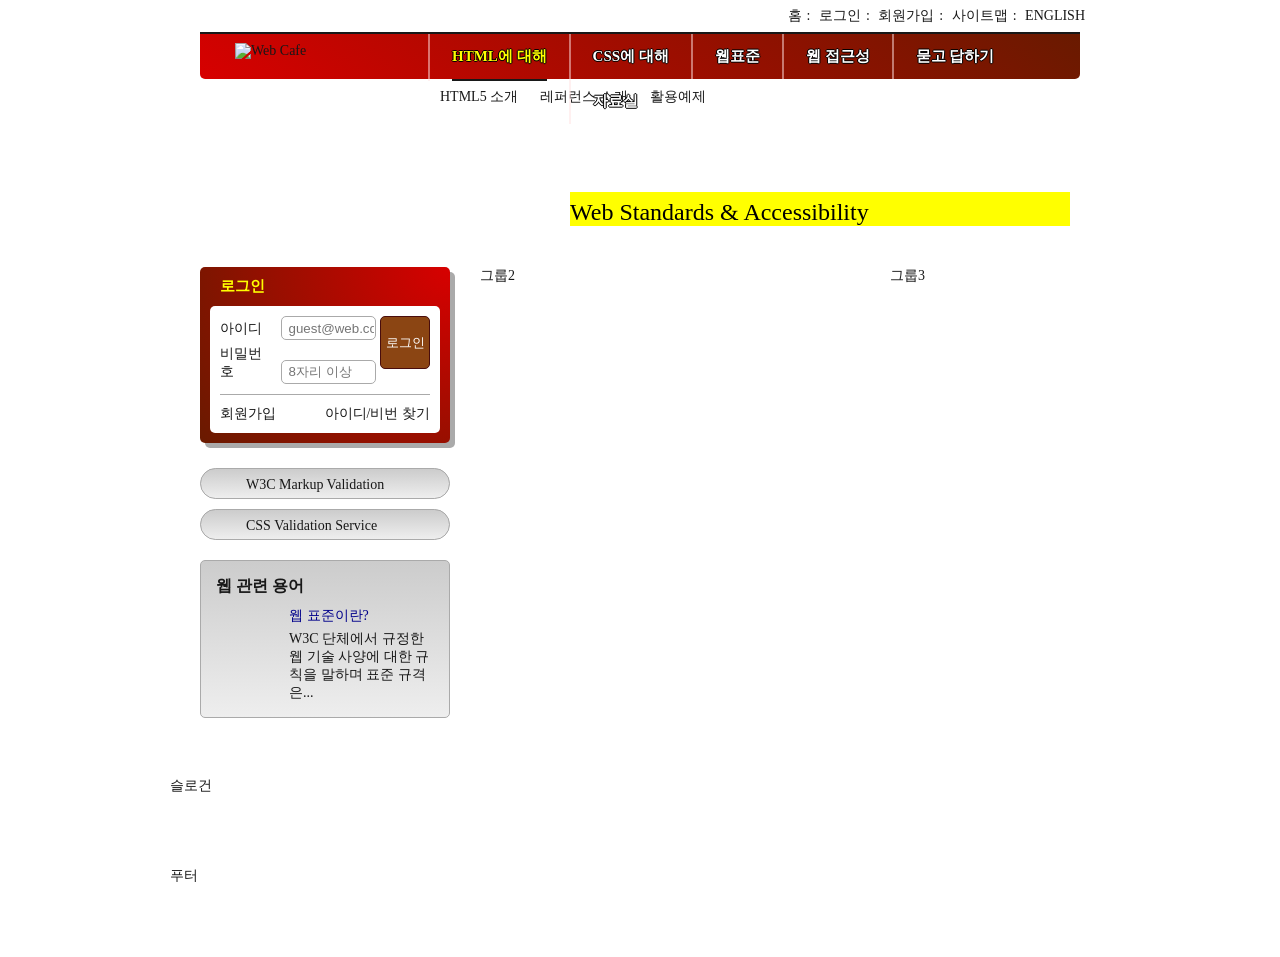
==== index.html @ c600f806 "웹관련 용어 완성" ====
<!DOCTYPE html>
<html lang="ko-KR">
<!-- lang 접근성 : 스크린리더 // 항시 주 언어를 명시해야함 또한 나라명시 필요 (KR) -->

<head>
  <meta charset="UTF-8">
  <!-- <meta name="viewport" content="width=device-width, initial-scale=1.0"> 반응형 meta태그 -->
  <meta http-equiv="X-UA-Compatible" content="ie=edge">
  <title>웹카페-HTML5,CSS3,Standards,Accessibility</title> <!-- 검색에 걸릴 수 있는 전략 SEO, 타이틀에 핵심키워드 등록 -->
  <link rel="stylesheet" href="css/style.css">
  <script src="js/jquery.min.js" defer></script> <!-- 직접 짜는 스크랩트 위에 기본으로 호출하는 자바 스크립트들이 와야함 -->
  <script src="js/menu-tab.js" defer></script> <!-- defer란 html부터 로딩 후 자바스크립트 다운 -->
</head>

<body>
  <div class="container">
    <header class="header">
      <h1 class="logo"><a href="/"><img src="./images/logo.png" alt="Web Cafe"></a></h1> <!-- alt : 대체정보, 웹접근성으로 필수 -->
      <ul class="member">
        <li>
          <a href="/">홈</a>
        </li>
        <li>
          <span aria-hidden="true">:</span> <!-- aria-hidden="true" 를 넣음으로써 :를 스크린 리더가 읽지 않음 -->
          <a href="/">로그인</a>
        </li>
        <li>
          <span aria-hidden="true">:</span>
          <a href="/">회원가입</a>
        </li>
        <li>
          <span aria-hidden="true">:</span>
          <a href="/">사이트맵</a>
        </li>
        <li>
          <span aria-hidden="true">:</span>
          <a href="/">english</a>
        </li>
      </ul>
      <nav class="navigation">
        <h2 class="a11y-hidden">메인 메뉴</h2>
        <ul class="menu">
          <li class="menu-item menu-act">
            <a href="/" roul="button" class="btn-menu">HTML에 대해</a>
            <ul class="sub-menu sub-menu1">
              <li>
                <a href="#">HTML5 소개</a>
              </li>
              <li>
                <a href="#">레퍼런스 소개</a>
              </li>
              <li>
                <a href="#">활용예제</a>
              </li>
            </ul>
          </li>
          <li class="menu-item">
            <a href="/" roul="button" class="btn-menu">CSS에 대해</a>
            <ul class="sub-menu sub-menu2">
              <li>
                <a href="#">CSS 소개</a>
              </li>
              <li>
                <a href="#">CSS2 VS CSS3</a>
              </li>
              <li>
                <a href="#">CSS 애니메이션</a>
              </li>
              <li>
                <a href="#">CSS Framework</a>
              </li>
            </ul>
          </li>
          <li class="menu-item">
            <a href="/" roul="button" class="btn-menu">웹표준</a>
            <ul class="sub-menu sub-menu3">
              <li>
                <a href="#">웹표준 이란?</a>
              </li>
              <li>
                <a href="#">W3C</a>
              </li>
              <li>
                <a href="#">HTML5의 현재와 미래</a>
              </li>
            </ul>
          </li>
          <li class="menu-item">
            <a href="/" roul="button" class="btn-menu">웹 접근성</a>
            <ul class="sub-menu sub-menu4">
              <li>
                <a href="#">웹 접근성의 개요</a>
              </li>
              <li>
                <a href="#">장애 환경의 이해</a>
              </li>
              <li>
                <a href="#">장차법</a>
              </li>
              <li>
                <a href="#">웹 접근성 품질마크</a>
              </li>
            </ul>
          </li>
          <li class="menu-item">
            <a href="/" roul="button" class="btn-menu">묻고 답하기</a>
            <ul class="sub-menu sub-menu5">
              <li>
                <a href="#">묻고 답하기</a>
              </li>
              <li>
                <a href="#">FAQ</a>
              </li>
              <li>
                <a href="#">1대1 질문</a>
              </li>
              <li>
                <a href="#">웹표준</a>
              </li>
              <li>
                <a href="#">웹 접근성</a>
              </li>
            </ul>
          </li>
          <li class="menu-item">
            <a href="/" roul="button" class="btn-menu">자료실</a>
            <ul class="sub-menu sub-menu6">
              <li>
                <a href="#">공개 자료실</a>
              </li>
              <li>
                <a href="#">이미지 자료실</a>
              </li>
              <li>
                <a href="#">웹표준 자료실</a>
              </li>
              <li>
                <a href="#">웹 접근성 자료실</a>
              </li>
            </ul>
          </li>
        </ul>
      </nav>
    </header>
    <div class="visual">
      <p class="visual-text">
        Web Standards &amp; Accessibility
      </p>
    </div>
    <main class="main">
      <div class="group group1">
        <section class="login">
          <h2 class="login-heading">로그인</h2>
          <form action="https://formspree.io/seulbinim@gmail.com" method="POST" class="login-form">
            <fieldset>
              <legend>회원 로그인 폼</legend>
              <div class="user-email">
                <label for="userEmail">아이디</label>
                <!-- input에 id값을 줘 라벨 for로 넣어줘야 연결된 것을 명시 할 수 있음  -->
                <input type="email" id="userEmail" name="userEmail" required placeholder="guest@web.com">
                <!-- required는 필수로 들어가야하는 것을 명시하기 위한 소스, 입력하지 않으면 안넘어감 -->
                <!-- placeholder : 힌트 -->
              </div>
              <div class="user-pw">
                <label for="userPw">비밀번호</label>
                <input type="password" id="userPw" name="userPw" required placeholder="8자리 이상">
              </div>
              <button class="btn-login" type="submit">로그인</button>
            </fieldset>
          </form>
          <ul class="sign">
            <li><a href="/"><span class="icon-right-open"></span>회원가입</a></li>
            <li><a href="/"><span class="icon-right-open"></span>아이디/비번 찾기</a></li>
          </ul>
        </section>
        <h2 class="a11y-hidden">유효성 검사 배너</h2>
        <ul class="validation-list">
          <li>
            <a href="https://validator.w3.org/" target="_blank" title="마크업 유효성 검사 사이트로 이동(새창)">
              W3C Markup Validation
            </a>
          </li>
          <li>
            <a href="https://jigsaw.w3.org/css-validator/" target="_blank" title="CSS 유효성 검사 사이트로 이동(새창)">
              CSS Validation Service
            </a>
          </li>
        </ul>
        <section class="term">
          <h2 class="term-heading">웹 관련 용어</h2>
          <dl class="term-list">
            <dt class="term-list-subject">웹 표준이란?</dt>
            <dd class="term-list-thumbnail">
              <img src="./images/web_standards.gif" alt="">
            </dd>
            <dd class="term-list-brief">
              <a href="/">W3C 단체에서 규정한 웹 기술 사양에 대한 규칙을 말하며 표준 규격은...</a>
            </dd>
          </dl>
        </section>
      </div>
      <div class="group group2">그룹2</div>
      <div class="group group3">그룹3</div>
    </main> <!-- main은 IE11에서 지원안함 : HTML5 shiv 사용 필요 -->
    <article class="slogan">슬로건</article>
    <div class="footer-bg">
      <footer class="footer">푸터</footer>
    </div>
  </div>
</body>

</html>
---- css/style.css ----
@charset "utf-8";
@import url("https://spoqa.github.io/spoqa-han-sans/css/SpoqaHanSans-kr.css");
@import url("./fontello.css");
@import url("./normalize.css");
@import url("./reset.css");
@import url("./animation.css");

/* 숨긴컨텐츠 */
.a11y-hidden, legend {
  width: 1px;
  height: 1px;
  overflow: hidden;
  margin: -1px;
  clip: rect(0,0,0,0);
  clip-path: polygon(0 0, 0 0, 0 0); /* 스크린리더가 읽지 않게하기위한 소스 */
  position: absolute;
}
/* 레이아웃 */
*, *::before, *::after {
  box-sizing: border-box;
}
html {
  font-size: 10px;
}
body {
  color: #181818;
  font-size: 1.4rem; /* html에 상속되어있는 폰트 사이즈를 계산하여 표시해주는 단위, 구형 브라우저에서는 지원X */
  font-family: 'Spoqa Han Sans', 'Sans-serif';
  font-weight: 300;
}
/* 링크 스타일 */
a {
  color: inherit; /* a는 상속색상으로 주는게 좋음 */
  text-decoration: none; /* 링크텍스트 밑줄 제거 */
}
.header, .visual, .main, .slogan, .footer {
  width: 940px;
  margin: 0 auto; /* 0:위 , 아래 , auto : 왼쪽, 오른쪽  // margin 여백은 투명이라 안보이는 것뿐 차있는 영역임 */
}
/* 헤더 */
.header {
  background-color: #fff; 
  border-radius: 0 0 15px 15px;
  position: relative;
  padding: 0 30px 38px;
}
/* 로고 */
.logo {
  position: absolute;
  top: 43px;
  left: 65px;
}
/* 멤버 링크 */
.member {
  text-align: right;
  font-size: 0;
  padding: 2px 0;
  margin-right: -10px; /* 마진만 -값을 사용 할 수 있음 */
}
.member li, .member a {
  display: inline-block;
}
.member li {
  text-transform: uppercase; /* 영문을 대문자로 바꿔줌 */
  font-size: 1.4rem; /* 글자간 여백을 없애기 위해 부모 member에서 0으로 만든다음 li에서 다시 폰트 사이즈를 줌 */
}
.member a {
  padding: 5px; /* 여백까지 버튼 영역이 되기 때문에 사용성 좋음 */
}

/* 메인 메뉴 */
.menu {
  background-color: tomato;
  height: 47px;
  /* overflow: hidden;  float때문에 높이값을 잃은 부모에게 넘치는 값에 대한 설정을 통해 높이값을 되찾아줌 */
  padding-left: 228px;
  border-top : 2px solid #181818;
  border-radius: 0 0 5px 5px;
  background: rgb(215,0,0);
  background: linear-gradient(37deg, rgba(215,0,0,1) 0%, rgba(105,26,0,1) 100%);
}
.menu > li {
  /* 구조선택자. 가급적이면 구조선택자를 사용하지 않는 class 기반으로 작업 할 것. (개발에서 무너질 수 있음) */
}
.menu-item {
  float: left;
  position: relative; /* sub-menu의 기준을 menu-item로 바꿈 */
  border-left: 2px solid rgba(255, 225, 225, 0.5);
}
.btn-menu {
  line-height: 45px;
  display: block;
  font-size: 1.5rem;
  padding: 0 22px;
  font-weight: 700;
  color: #fff;
  text-shadow: 1px 0 0 #000, 0 1px 0 #000, -1px 0 0 #000, 0 -1px 0 #000; ; /* 여러번 , 로 구분하여 그림자를 여러벌 만들 수 있다 */
}
.menu-act .btn-menu {
  color: #ff0;
}
.menu-act .btn-menu::after {
  content: "";
  background-color: 000;
  display: block;
  border-top: 2px solid #181818;
}
.sub-menu {
  position: absolute;
  top: 47px;
  display: none;
}
.menu-act .sub-menu {
  display: flex;
}
.sub-menu li {
  white-space: nowrap; /* 보모의 넓이를 못넘어가는 것을 해제 */
}
.sub-menu a {
  display: block;
  padding: 7px 10px;
  margin-right: 2px;
}
.sub-menu1, .sub-menu2, .sub-menu3 {
  left: 0;
}
.sub-menu4, .sub-menu5, .sub-menu6 {
  right: 0;
}
/* 비주얼 */
.visual {
  height: 120px;
  position: relative;
  
}
.visual-text {
  background-color: #ff0;
  animation-name: textAni; 
  animation-duration: 500ms;
  /* 애니메이션 호출 필수 값 : 이름, 애니메이션 지속시간 */
  animation-fill-mode: forwards;
  /* 애니메이션이 끝난다음 바뀐사항 유지 */
  font-family: Georgia, 'Times New Roman', Times, serif;
  font-weight: 500;
  width: 500px;
}
.visual::before, .visual::after {
  position: absolute;
  height: 100%;
  width: 100%;
  top: 0;
  left: 0;
  background-repeat: no-repeat;
  content: "";
  /* 가상선택자 before, after는 가상이기 때문에 아무 콘텐츠를 가지고 있지않아 필수로 content: ""; 넣어주어야 구현됨  */
  /* animation-name: bgAni; */
  /* animation-duration: 1000ms; */
  /* animation-iteration-count: infinite; */
  /* infinite : 애니메이션 무한 반복 */
  /* animation-direction: alternate; */
  /* 애니메이션을 앞뒤로 반복 */
  /* animation-play-state: paused;
   애니메이션 일시정지 기능 */
   animation: bgAni 1000ms infinite alternate;
   /* 위의 소스를 하나로 축약 가능 */
}
.visual::before {
  background-image: url("./images/ani_flower_01.png"), url("./images/ani_flower_02.png");
  background-position: 0 -10px, 670px 5px;
}
.visual::after {
  background-image: url("./images/ani_flower_03.png"), url("./images/ani_flower_04.png");
  background-position: 300px 10px, 800px 0;
  animation-delay: 500ms;
  /* 애니메이션 딜레이를 주어 각 레이어끼리 교차되도록 함 */
}
/* 메인 */
.main {
  padding: 30px;
  height: 60vh; /* vh : 실제화면에서 보여지는 사이즈 */
  display: flex; /* flex-direction: row; flex-wrap: nowrap; 를 추가 한 것과 같다 */
  flex-direction : row;
  /* justify-content: space-evenly; 자동으로 group의 사이간격 계산해줌.그러나 IE 11 지원안함 */
  justify-content: space-between; /* IE11에서 space-evenly과 비슷한 효과를 내줌 */
  /* align-items: flex-start; 컨텐츠들 높이에 맞춰서 중앙정렬 */
  align-items: stretch; /* 컨텐츠들 높이에 맞춤 */
  min-height: 400px;
  background-color: #fff;
  border-radius: 15px 15px 0 0;
} /* main W10 IE11에서는 적용되나 그 외 IE에서는 main소스 없음 */

/* 로그인 */
.login {
  background-color: rgba(215,0,0,1);
  background-image: radial-gradient(circle at right top, rgba(215,0,0,1) 0%, rgba(105,26,0,1) 100%);
  border-radius: 5px;
  padding: 10px;
  box-shadow: 5px 5px 0 0 #aaa;
}
.login-heading {
  font-size: 1.5rem;
  font-weight: 700;
  color: #ff0;
  margin-left: 10px;
  margin-bottom: 10px;
}
.login-form, .sign {
  background-color: #fff;
}
.login-form {
  border-radius: 5px 5px 0 0;
  padding: 10px 10px 0 10px;
}
.sign {
  border-radius: 0 0 5px 5px;
  padding: 10px;
  display: flex;
  justify-content: space-between;
  /* justify-content: space-between; 는 자동으로 컨텐츠를 왼쪽 오른쪽 맞춰줌 */
}
.sign .icon-right-open::before {
  color: brown;
}
.login-form [for="userEmail"], .login-form [for="userPw"] {
  display: inline-block;
  width: 4.1em;
} /* id로 호출하여 라벨선택 */
.login-form [type="email"], .login-form [type="password"] {
  width: 95px;
  height: 24px;
  border: 1px solid #aaa;
  padding: 1px 1px 1px 0.5em;
  border-radius: 5px;
}
.user-email {
  margin-bottom: 5px;
}
.login fieldset {
  position: relative;
  border-bottom: 1px solid #aaa;
  padding-bottom: 10px;
}
.btn-login {
  position: absolute;
  border: 1px solid rgb(73, 13, 13);
  width: 50px;
  height: 53px;
  background-color: saddlebrown;
  font-size: 1.3rem;
  color: #fff;
  border-radius: 5px;
  padding: 0;
  right: 0;
  top: 0;
}
.login label {
  padding-right: 5px;
}
.group1 {
  width: 250px;
}
.group2 {
  width: 380px;
  /* align-self: center; 전체가 아닌 아이템 하나만 조정 가능 */
}
.group3 {
  /* order: -1; flew item으로 순서 지정이 가능. -1은 가장 숫자가 낮기 때문에 맨앞에 정렬됨 */
  width: 190px;
}
/* 유효성 검사 배너 */
.validation-list {
  margin-top: 25px;
}
.validation-list li a {
  background: url("./images/validation_icon.png") 18px center no-repeat, #aaa linear-gradient(180deg, #ccc, #eee);
  /* 아이콘이 위에 색상이 밑에 있기때문에 그 순서를 맞춰줘야함 */
  /* linear-gradient 앞에 색상을 넣는 것은 그라데이션을 지원하지 않는 브라우저에서 호출될 색상 */
  border: 1px solid #aaa;
  padding: 8px 10px 5px 45px;
  border-radius: 50px;
  margin-bottom: 10px;
  display: block;
  /* 여백도 눌려야 하기 때문에 a에 css가 적용되어야 한다 */
}
/* 웹 관련 용어 */
.term {
  background: linear-gradient(#ccc, #eee);
  border: 1px solid #aaa;
  border-radius: 5px;
  padding: 15px;
  margin-top: 20px;
}
.term .term-list {
   /* overflow: hidden;
  float를 사용하여 부모속성이 높이값을 잃는것을 없애기위한 속성. 그러나 오류가 있기때문에 완벽한 대안은 아님 */
}
.term .term-heading {
  font-size: 1.6rem;
  font-weight: 700;
  margin-bottom: 10px;
}
.term .term-list-thumbnail {
  float: left;
}
.term .term-list-subject {
  color: darkblue;
  margin-bottom: 5px;
  font-weight: 400;
  /* flaat를 오른쪽으로 치우져서 조절이 어려운게 아니라 넓이 값을 주면 제어가능 */
}
.term .term-list-subject, .term .term-list-brief {
  float: right;
  width: 145px;
}
.term-list-thumbnail img {
  vertical-align: middle;
}
.term-list::after {
  content: "";
  display: block;
  clear: both;
}
/* float로 잃은 높이값을 위한 소스 */
.clearfix {
  /* clear: both;
   float의 영향권에서 벗어나는 소스 html의 가장 마지막에 <div class="clearfix"></div>를 추가하면된다 */
}
/* 술로건 */
.slogan {
  height: 10vh;
}
/* 푸터 */
.footer {
  height: 10vh;
}
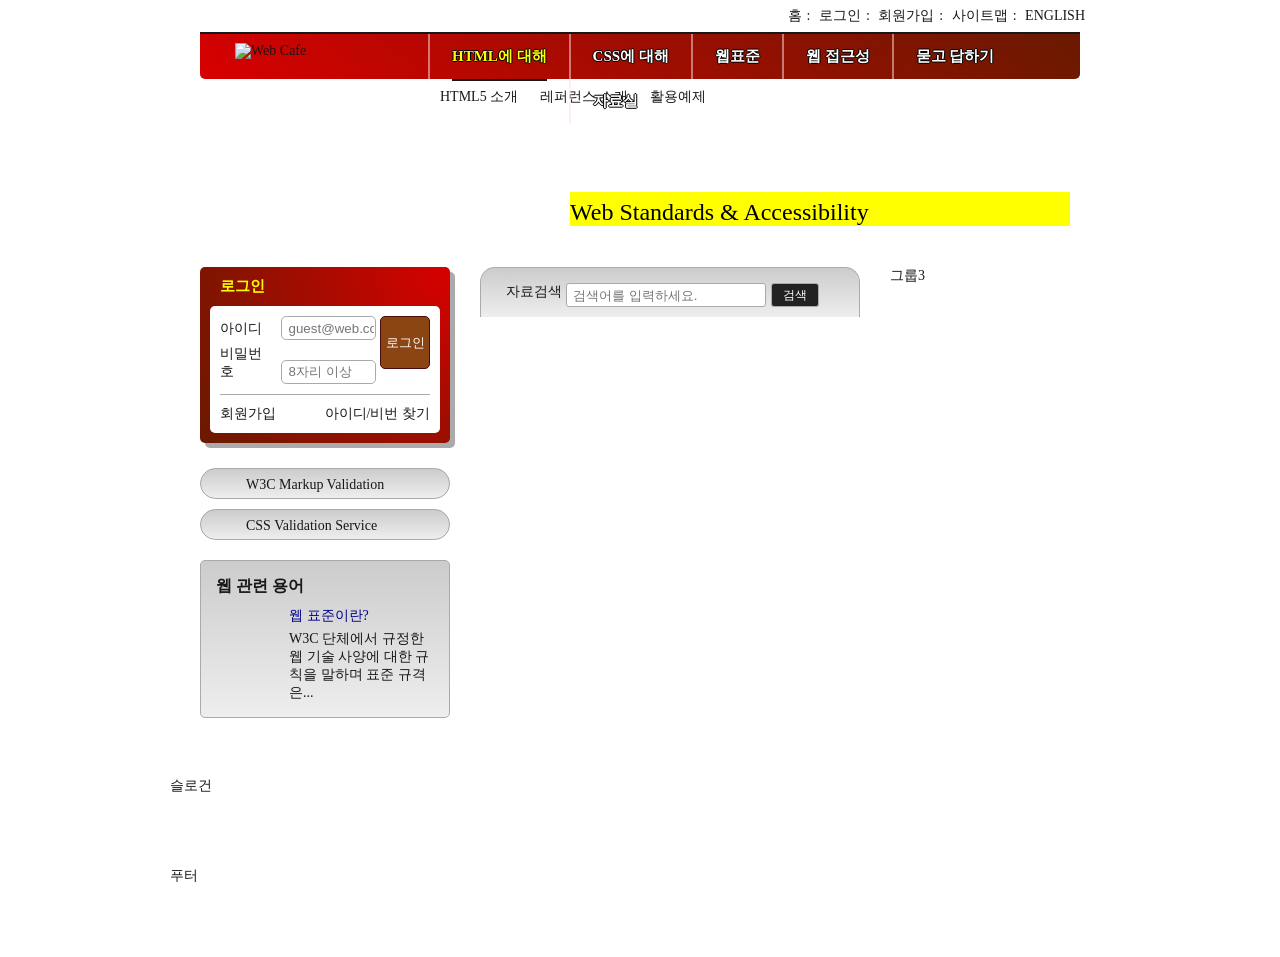
==== commit c07aea3d: "검색폼 완료" ====
--- a/index.html
+++ b/index.html
@@ -199,7 +199,25 @@
           </dl>
         </section>
       </div>
-      <div class="group group2">그룹2</div>
+      <div class="group group2">
+        <!-- <div class="search">
+          <div class="search-form">
+              <label for="search">자료검색</label>
+              <input type="text" id="search" name="search" required placeholder="검색어를 입력하세요">
+            </div>
+          <button class="btn-search">검색</button>
+        </div> -->
+        <h2 class="a11y-hidden">검색</h2>
+        <form method="POST" action="https://formspree.io/seulbinim@gmail.com" class="search-form">
+          <fieldset>
+            <legend>검색 폼</legend>
+            <label for="search"><span class="icon-search"></span>자료검색</label>
+            <input type="search" id="search" name="search" placeholder="검색어를 입력하세요." required>
+            <button type="submit" class="btn-search">검색</button>
+            <!-- submit : 전송 -->
+          </fieldset>
+        </form>
+      </div>
       <div class="group group3">그룹3</div>
     </main> <!-- main은 IE11에서 지원안함 : HTML5 shiv 사용 필요 -->
     <article class="slogan">슬로건</article>
--- a/css/style.css
+++ b/css/style.css
@@ -325,6 +325,38 @@
   /* clear: both;
    float의 영향권에서 벗어나는 소스 html의 가장 마지막에 <div class="clearfix"></div>를 추가하면된다 */
 }
+/* 검색폼 */
+.search-form {
+  background: linear-gradient(#ccc, #eee);
+  border-radius: 15px 15px 0 0;
+  height: 50px;
+  border: 1px solid #aaa;
+  border-bottom: none;
+  padding: 15px 25px 15px;
+}
+.search-form fieldset {
+}
+.search-form * {
+  vertical-align: top;
+  /* 글자가 떨어진다면 *으로 호출하여 중앙정렬 혹은 위로 올릴 수 있다 */
+}
+.search-form [type="search"] {
+  width: 200px;
+  padding: 1px 1px 1px 0.5em;
+  height: 24px;
+  border: 1px solid #aaa;
+  border-radius: 3px;
+}
+.btn-search {
+  background-color: #222;
+  border: 1px solid #aaa;
+  border-radius: 3px;
+  color: #fff;
+  font-size: 1.2rem;
+  height: 24px;
+  padding: 0 11px;
+  margin-left: 2px;
+}
 /* 술로건 */
 .slogan {
   height: 10vh;
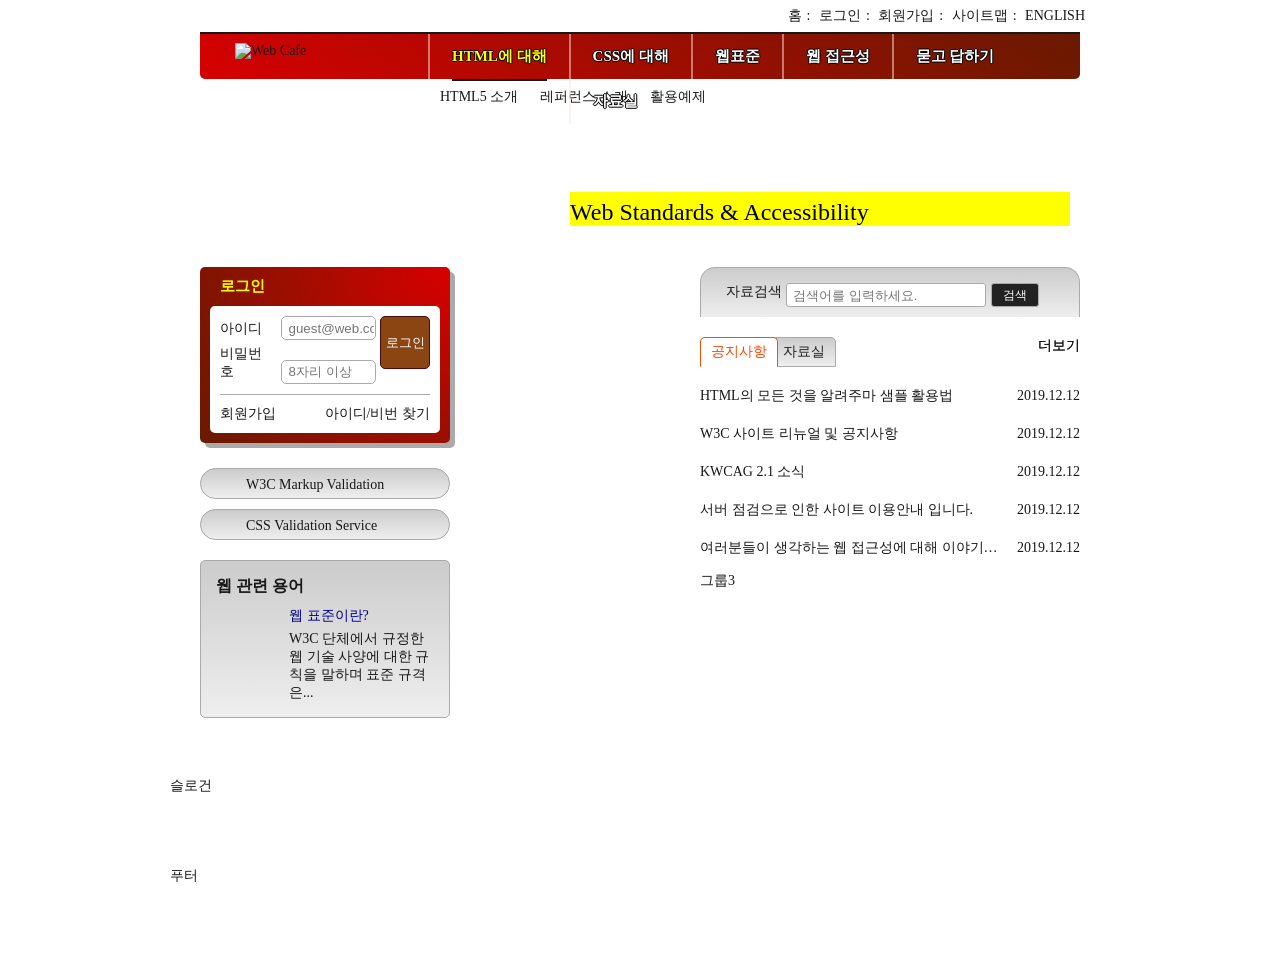
==== commit a802ad6b: "공지사항 및 자료실 완성" ====
--- a/index.html
+++ b/index.html
@@ -41,7 +41,7 @@
         <h2 class="a11y-hidden">메인 메뉴</h2>
         <ul class="menu">
           <li class="menu-item menu-act">
-            <a href="/" roul="button" class="btn-menu">HTML에 대해</a>
+            <a href="/" role="button" class="btn-menu">HTML에 대해</a>
             <ul class="sub-menu sub-menu1">
               <li>
                 <a href="#">HTML5 소개</a>
@@ -55,7 +55,7 @@
             </ul>
           </li>
           <li class="menu-item">
-            <a href="/" roul="button" class="btn-menu">CSS에 대해</a>
+            <a href="/" role="button" class="btn-menu">CSS에 대해</a>
             <ul class="sub-menu sub-menu2">
               <li>
                 <a href="#">CSS 소개</a>
@@ -72,7 +72,7 @@
             </ul>
           </li>
           <li class="menu-item">
-            <a href="/" roul="button" class="btn-menu">웹표준</a>
+            <a href="/" role="button" class="btn-menu">웹표준</a>
             <ul class="sub-menu sub-menu3">
               <li>
                 <a href="#">웹표준 이란?</a>
@@ -86,7 +86,7 @@
             </ul>
           </li>
           <li class="menu-item">
-            <a href="/" roul="button" class="btn-menu">웹 접근성</a>
+            <a href="/" role="button" class="btn-menu">웹 접근성</a>
             <ul class="sub-menu sub-menu4">
               <li>
                 <a href="#">웹 접근성의 개요</a>
@@ -103,7 +103,7 @@
             </ul>
           </li>
           <li class="menu-item">
-            <a href="/" roul="button" class="btn-menu">묻고 답하기</a>
+            <a href="/" role="button" class="btn-menu">묻고 답하기</a>
             <ul class="sub-menu sub-menu5">
               <li>
                 <a href="#">묻고 답하기</a>
@@ -123,7 +123,7 @@
             </ul>
           </li>
           <li class="menu-item">
-            <a href="/" roul="button" class="btn-menu">자료실</a>
+            <a href="/" role="button" class="btn-menu">자료실</a>
             <ul class="sub-menu sub-menu6">
               <li>
                 <a href="#">공개 자료실</a>
@@ -217,8 +217,73 @@
             <!-- submit : 전송 -->
           </fieldset>
         </form>
-      </div>
-      <div class="group group3">그룹3</div>
+        <div class="board">
+          <!-- <div class="board-header">
+            <button class="board-notice">공지사항</button>
+            <button class="board-reference">자료실</button>
+            <a href="" class="board-add">더보기</a>
+          </div>
+          <ul>
+            <li><a href="/">HTML의 모든 것을 알려주마 샘플 활용법</a></li>
+            <li><a href="/">W3C 사이트 리뉴얼 및 공지사항</a></li>
+            <li><a href="/">KWCAG 2.1 소식</a></li>
+            <li><a href="/">서버 점검으로 인한 사이트 이용안내 입니다.</a></li>
+            <li><a href="">여러분들이 생각하는 웹 접근성에 대해 이야기를 나누어 봅시다.</a></li>
+          </ul>
+          <ul>
+            <li><a href="/">2018.05.31</a></li>
+            <li><a href="/">2018.05.31</a></li>
+            <li><a href="/">2018.05.31</a></li>
+            <li><a href="/">2018.05.31</a></li>
+            <li><a href="/">2018.05.31</a></li>
+          </ul>
+        </div> -->
+          <section class="notice tab-act">
+            <h2 class="notice-heading tab" tabindex="0">공지사항</h2>
+            <!-- tabindex="0"키보드 포커스를 받을 수 있게 변환 -->
+            <ul class="notice-list">
+              <li><a href="/">HTML의 모든 것을 알려주마 샘플 활용법</a>
+                <time datetime="2019-12-12T11:14:09">2019.12.12</time>
+              </li>
+              <li><a href="/">W3C 사이트 리뉴얼 및 공지사항</a>
+                <time datetime="2019-12-12T11:14:09">2019.12.12</time>
+              </li>
+              <li><a href="/">KWCAG 2.1 소식</a>
+                <time datetime="2019-12-12T11:14:09">2019.12.12</time>
+              </li>
+              <li><a href="/">서버 점검으로 인한 사이트 이용안내 입니다.</a>
+                <time datetime="2019-12-12T11:14:09">2019.12.12</time>
+              </li>
+              <li><a href="/">여러분들이 생각하는 웹 접근성에 대해 이야기를 나누어 봅시다.</a>
+                <time datetime="2019-12-12T11:14:09">2019.12.12</time>
+              </li>
+            </ul>
+            <a href="/" class="notice-more" title="공지사항"><span class="icon-plus"></span>더보기</a>
+          </section>
+          <section class="pds">
+            <h2 class="pds-heading tab" tabindex="0">자료실</h2>
+            <!-- tabindex="0"키보드 포커스를 받을 수 있게 변환 -->
+            <ul class="pds-list">
+              <li><a href="/">디자인 사이트 링크 모음</a>
+                <time datetime="2019-12-12T11:14:09">2019.12.12</time>
+              </li>
+              <li><a href="/">웹 접근성 관련 자료 모음</a>
+                <time datetime="2019-12-12T11:14:09">2019.12.12</time>
+              </li>
+              <li><a href="/">예제 샘플 응용해보기</a>
+                <time datetime="2019-12-12T11:14:09">2019.12.12</time>
+              </li>
+              <li><a href="/">웹 접근성 향상을 위한 국가 표준 기술 가이드라인</a>
+                <time datetime="2019-12-12T11:14:09">2019.12.12</time>
+              </li>
+              <li><a href="/">로얄티 프리 이미지 자료</a>
+                <time datetime="2019-12-12T11:14:09">2019.12.12</time>
+              </li>
+            </ul>
+            <a href="/" class="pds-more" title="자료실"><span class="icon-plus"></span>더보기</a>
+          </section>
+        </div>
+        <div class="group group3">그룹3</div>
     </main> <!-- main은 IE11에서 지원안함 : HTML5 shiv 사용 필요 -->
     <article class="slogan">슬로건</article>
     <div class="footer-bg">
--- a/css/style.css
+++ b/css/style.css
@@ -357,6 +357,102 @@
   padding: 0 11px;
   margin-left: 2px;
 }
+/* 공지사항 및 자료실 */
+.board {
+  margin-top: 20px;
+  position: relative;
+  padding-top: 45px;
+}
+.board [class*="-list"], .board [class*="-more"] {
+  display: none;
+}
+.tab-act [class*="-list"], .board [class*="-more"] {
+  display: block !important;
+}
+.tab {
+  border: 1px solid #aaa;
+  border-radius: 5px 5px 0 0;
+  color: #222;
+  background: #ccc linear-gradient(#ccc, #eee);
+  padding: 5px 10px;
+  position: absolute;
+  top: 0;
+  font-weight: 400;
+  cursor: pointer;
+}
+.tab-act .tab {
+  background: #fff;
+  border-color: rgb(240,81,11) rgb(240,81,11) #fff rgb(240,81,11);
+  /* 선뿐만 아니라 색도 원하는 곳마다 줄 수 있음 */
+  color: orangered;
+  z-index: 10;
+  /* 활성화 한 탭을 가장 위로 올리기 위해 */
+  outline: 0;
+  /* outline: 0; 버튼 선택시 파란선을 없애기 위해서 0을 줌. 전체에 주면 포커스가 사라지기 때문에 활성화가 된 항목에만 줌 */
+}
+.notice-heading {
+  left: 0;
+}
+.pds-heading {
+  left: 72px;
+}
+/* * = 포함하고 있는 */
+
+.board [class*="-list"] li {
+  margin-bottom: 10px;
+  display: flex;
+  justify-content: space-between;
+  /* flex이기 때문에 사용할 수 있음 // justify-content: space-between; : 오른쪽 정렬 */
+  align-items: center;
+}
+.board [class*="-list"] a {
+  width: 300px;
+  white-space: nowrap;
+  /* white-space: nowrap; : 줄이 넘어가면 아래 단이 내려가는 것이 아니라 한줄로 되는 것 */
+  overflow: hidden;
+  /* overflow: hidden; : 넘어가는 텍스트 히든 */
+  text-overflow: ellipsis;
+  /* text-overflow: ellipsis; : 히든이 되면 말줌임표로 나옴 */
+  padding: 5px 0;
+}
+.board [class*="-more"] {
+  position: absolute;
+  top: -8px;
+  right: -8px;
+  padding: 8px;
+}
+.board .icon-plus::before {
+  color: hsla(110, 70%, 30%, 1);
+  /* 명도 채도 밝기 알파 */
+}
+/* .notice, .pds {
+  position: absolute;
+  left: 0;
+  top: 0;
+}
+.pds-heading {
+  margin-left: 70px;
+}
+.notice-list {
+  
+}
+.notice-heading, .pds-heading {
+  background: linear-gradient(#ccc, #eee);
+  border: 1px solid #aaa;
+  border-radius: 7px 7px 0 0;
+  width: 70px;
+  height: 30px;
+  text-align: center;
+  padding-top: 4px;
+  color: #222;
+  font-weight: 500;
+}
+.notice-more, .pds-more {
+  right: 0;
+  top: 0;
+  position: absolute;
+  margin-top: 5px;
+} */
 /* 술로건 */
 .slogan {
   height: 10vh;
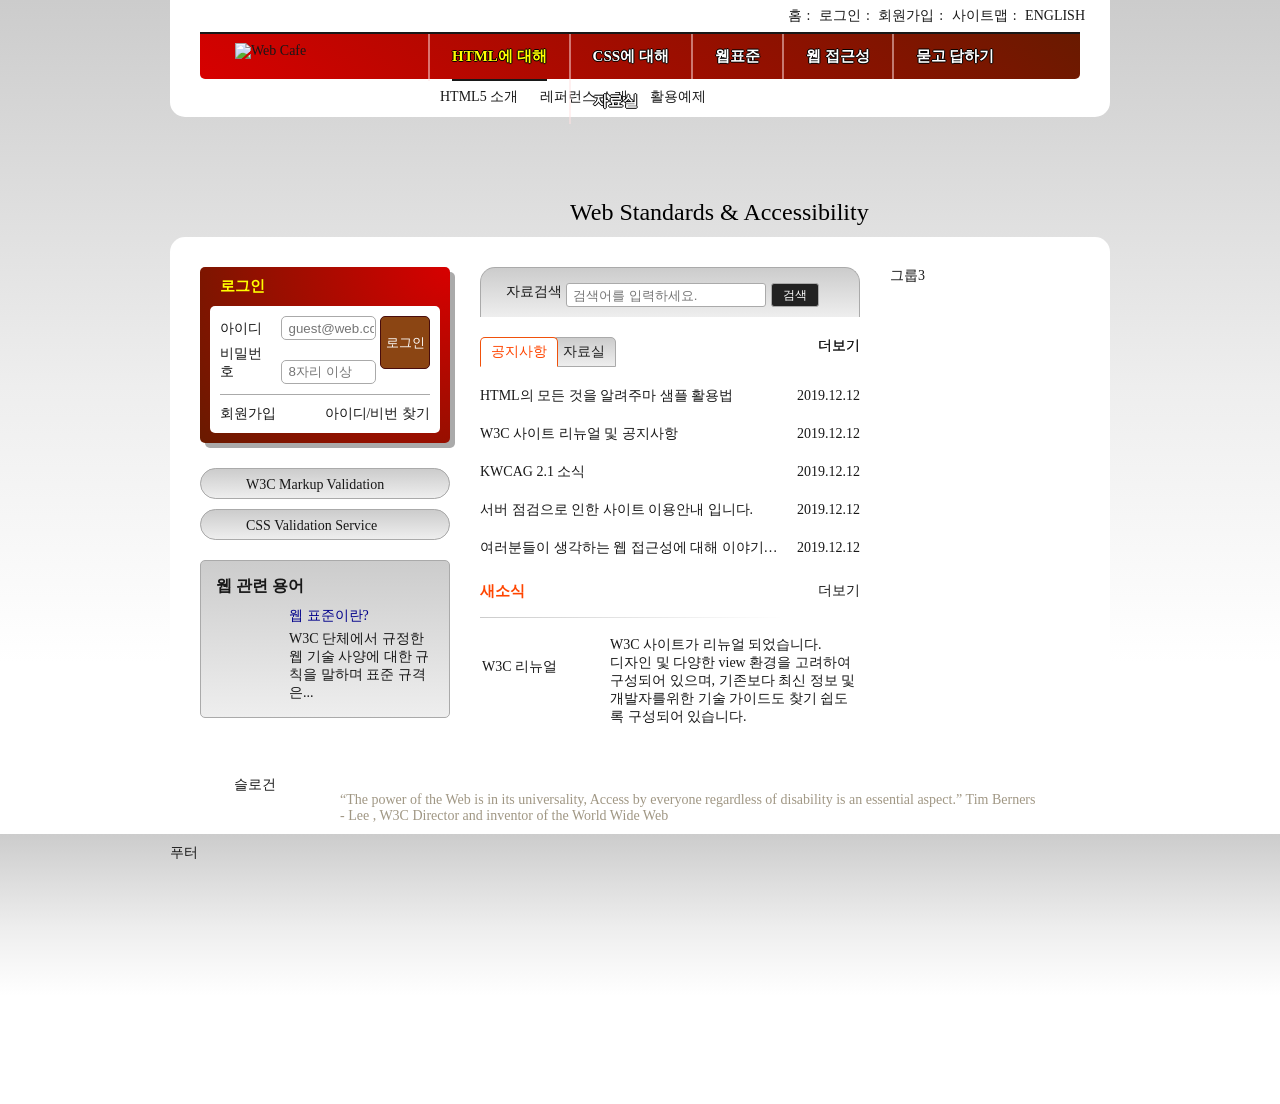
==== commit 6f4b1ab2: "슬로건 완성" ====
--- a/index.html
+++ b/index.html
@@ -283,9 +283,53 @@
             <a href="/" class="pds-more" title="자료실"><span class="icon-plus"></span>더보기</a>
           </section>
         </div>
-        <div class="group group3">그룹3</div>
+        <section class="news">
+          <h2 class="news-heading">새소식</h2>
+          <article class="mews-item">
+            <a href="/" class="news-item-link">
+              <h3 class="news-item-subject">W3C 사이트가 리뉴얼 되었습니다.</h3>
+              <time class="news-item-date" datetime="2019-12-13T15:01:18"></time>
+              <!-- time에서는 datetime입력이 필수 -->
+              <p class="news-item-brif">
+                디자인 및 다양한 view 환경을 고려하여 구성되어 있으며, 기존보다 최신 정보 및 개발자를위한 기술 가이드도 찾기 쉽도록 구성되어 있습니다.
+              </p>
+              <figure class="news-item-thumbnail">
+                <img src="./images/news.gif" alt="" aria-labelledby="newsItemCaption">
+                <!-- 아리아를 아래 id와 연결하여 스크린니리더가 읽을 수 있도록 한다 -->
+                <figcaption id="newsItemCaption">W3C 리뉴얼</figcaption>
+              </figure>
+              <!-- figure: 뉴스 사이트 처럼 영상같은 썸네일을 넣는 태그 -->
+            </a>
+          </article>
+          <!-- <di>
+            <dt>WSC 사이트가 리뉴얼 되었습니다.
+                <time datetime="2019-12-12T11:14:09">2019.12.12</time>
+            </dt>
+            <dd>
+              <img>
+              <p>W3C 리뉴얼</p>
+            </dd>
+            <dd>디자인 및 다양한 view 환경을 고려하여 구성되어 있으며, 기존보다 최신 정보 및 개발자를위한 기술 가이드도 찾기 쉽도록 구성되어 있습니다.</dd>
+            <dd></dd>
+          </di> -->
+          <a href="/" class="news-more" title="새소식"><span class="icon-plus"></span>더보기</a>
+        </section>
+      </div>
+      <div class="group group3">그룹3</div>
     </main> <!-- main은 IE11에서 지원안함 : HTML5 shiv 사용 필요 -->
-    <article class="slogan">슬로건</article>
+    <article class="slogan">
+      <h2 class="slogan-heading" title="웹카에서 웹표준을">슬로건</h2>
+      <p class="slogan-content">
+        <q cite="http://w3.org/WAI">The power of the Web is in its universality, Access by everyone regardless of
+          disability is an essential aspect.</q>
+        <span class="director-name">Tim Berners - Lee , W3C Director and inventor of the World Wide Web</span>
+      </p>
+      <footer class="a11y-hidden">
+        출처 : W3C, http://w3.org/WAI/
+      </footer>
+      <!-- 인용인것을 나타내기 위해 q태그를 사용 -->
+      </p>
+    </article>
     <div class="footer-bg">
       <footer class="footer">푸터</footer>
     </div>
--- a/css/style.css
+++ b/css/style.css
@@ -15,6 +15,10 @@
   clip-path: polygon(0 0, 0 0, 0 0); /* 스크린리더가 읽지 않게하기위한 소스 */
   position: absolute;
 }
+/* 컨텐이너 */
+.container {
+  background: url("./images/bg_flower.png") no-repeat 50% 0, #ccc linear-gradient(#ccc 0%, #eee 35%, #fff 60%, #fff 100%);
+}
 /* 레이아웃 */
 *, *::before, *::after {
   box-sizing: border-box;
@@ -134,7 +138,6 @@
   
 }
 .visual-text {
-  background-color: #ff0;
   animation-name: textAni; 
   animation-duration: 500ms;
   /* 애니메이션 호출 필수 값 : 이름, 애니메이션 지속시간 */
@@ -177,7 +180,7 @@
 /* 메인 */
 .main {
   padding: 30px;
-  height: 60vh; /* vh : 실제화면에서 보여지는 사이즈 */
+  /* height: 60vh;  vh : 실제화면에서 보여지는 사이즈 */
   display: flex; /* flex-direction: row; flex-wrap: nowrap; 를 추가 한 것과 같다 */
   flex-direction : row;
   /* justify-content: space-evenly; 자동으로 group의 사이간격 계산해줌.그러나 IE 11 지원안함 */
@@ -421,7 +424,7 @@
   right: -8px;
   padding: 8px;
 }
-.board .icon-plus::before {
+.icon-plus::before {
   color: hsla(110, 70%, 30%, 1);
   /* 명도 채도 밝기 알파 */
 }
@@ -453,11 +456,100 @@
   position: absolute;
   margin-top: 5px;
 } */
+/* 새소식 */
+.news {
+  margin-top: 20px;
+  position: relative;
+  min-height: 170px;
+  /* 컨텐츠가 작았을 떄를 위해 최소 높이 줄 것 */
+}
+.news::before {
+  content: "";
+  position: absolute;
+  top: 35px;
+  left: 0;
+  width: 80%;
+  height: 1px;
+  background: #ccc linear-gradient(90deg, #ccc, #fff);
+}
+.news-heading {
+  color: orangered;
+  font-weight: 700;
+  font-size: 1.5rem;
+}
+.mews-item {
+  margin-top: 35px;
+}
+.news-item-link {
+  display: block;
+  position: relative;
+  padding-left: 130px;
+}
+.news-item-subject {
+  font-weight: 400;
+}
+.news-item-brief {
+  margin-top: 10px;
+  line-height: 1.5;
+}
+.news-item-thumbnail {
+  position: absolute;
+  top: 3px;
+  left: 2px;
+  text-align: center;
+}
+.news-item-thumbnail img {
+  margin-bottom: 15px;
+  box-shadow: 0 15px 15px 0 #aaa;
+}
+.news-more {
+  position: absolute;
+  top: -8px;
+  right: -8px;
+  padding: 8px;
+}
 /* 술로건 */
 .slogan {
-  height: 10vh;
+  padding: 10px 0;
+  position: relative;
+  padding: 10px 70px 10px 170px;
+}
+.slogan-heading {
+  width: 110px;
+  height: 83px;
+  text-align: center;
+  /* 텍스트를 가운대로 넣어서 이미지 뒤로 숨김 트릭 */
+  position: absolute;
+  /* padding-top: 83px;
+  overflow: hidden; 
+  
+  white-space: nowrap;
+  overflow: hidden;
+ 글자가 안보이게 하기위한 트릭 */
+ bottom: -25px;
+ left: 30px;
+}
+.slogan-content {
+  color: #a09784;
+  font-size: 1.4rem;
+}
+.director-name {
+  font-weight: 400;
+}
+.slogan-heading::after {
+  content: "";
+  position: absolute;
+  top: 0;
+  left: 0;
+  width: 100%;
+  height: 100%;
+  background: url("./images/coffee.png") no-repeat;
 }
 /* 푸터 */
 .footer {
-  height: 10vh;
+  height: 30vh;
+  padding: 10px 0;
+}
+.footer-bg {
+  background: #ccc linear-gradient(#ccc 0%, #eee 35%, #fff 60%, #fff 100%);
 }
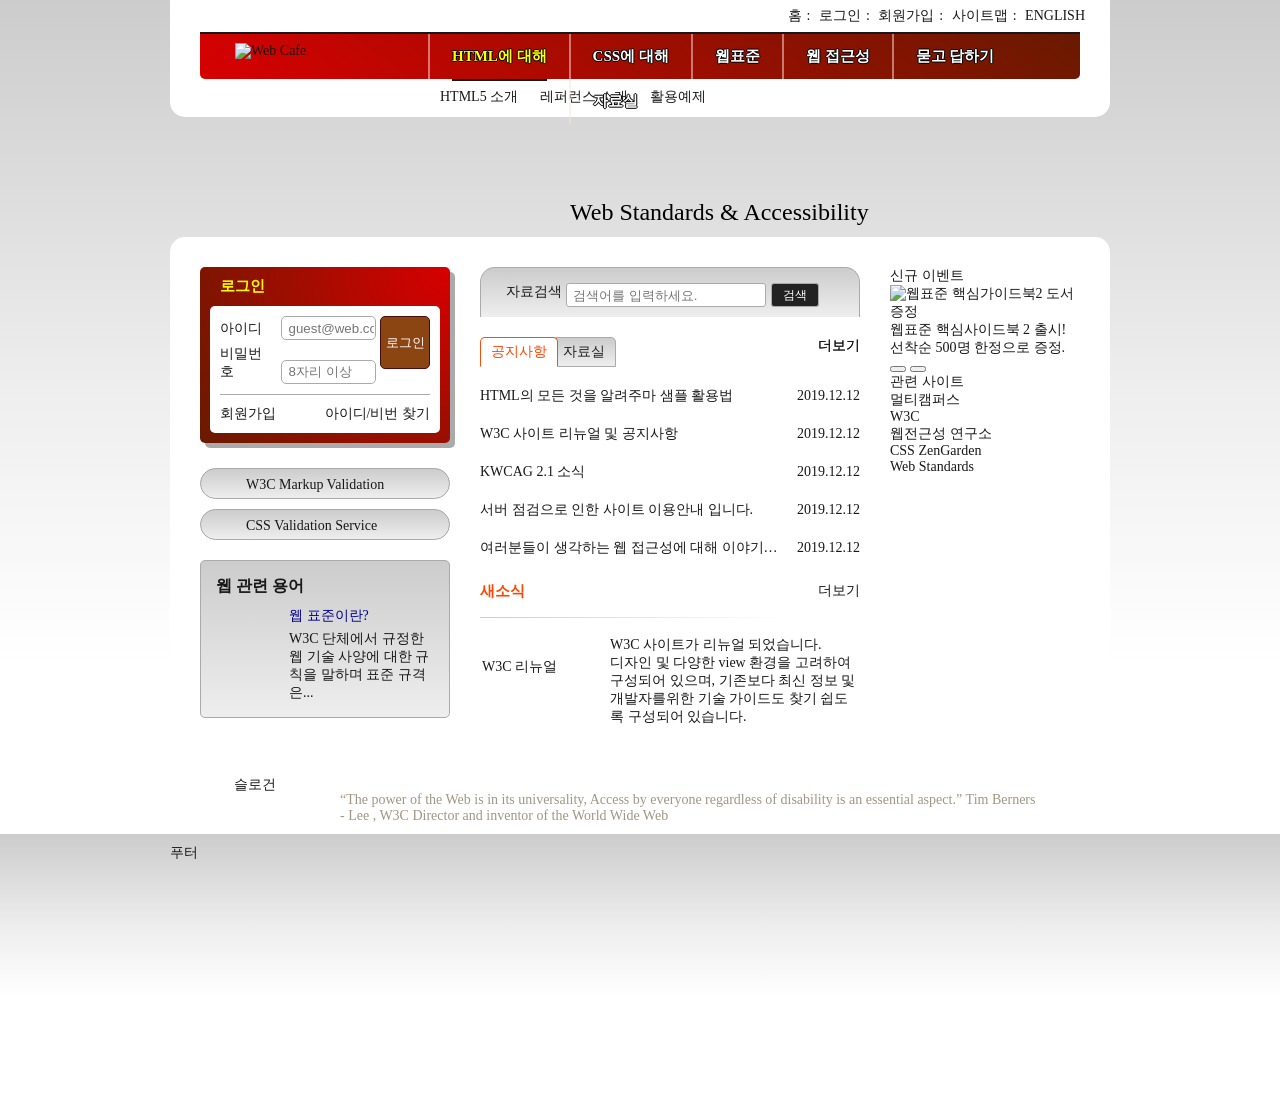
==== commit a0718aa4: "이벤트 html 완성" ====
--- a/index.html
+++ b/index.html
@@ -315,7 +315,44 @@
           <a href="/" class="news-more" title="새소식"><span class="icon-plus"></span>더보기</a>
         </section>
       </div>
-      <div class="group group3">그룹3</div>
+      <div class="group group3">
+        <div class="event-related">
+          <section class="event">
+            <h2 class="event-heading">
+              신규
+              <span class="point-color">이벤트</span>
+            </h2>
+            <div id="event-detail">
+              <p class="event-thumbnail">
+                  <img src="./images/free_gift.gif" alt="웹표준 핵심가이드북2 도서 증정">
+              </p>
+              <p class="event-brief">
+                <em>웹표준 핵심사이드북 2 출시!</em>
+                <em>선착순 500명 한정으로 증정.</em>
+              </p>
+            </div>
+            <div class="btn-event">
+              <button class="btn-event-prev" aria-label="이전 이벤트 보기"></button>
+              <button class="btn-event-next" aria-label="다음 이벤트 보기"></button>
+            </div>
+          </section>
+          <section class="related">
+            <h2 class="related-heading">
+              관련
+              <span class="point-color">사이트</span>
+            </h2>
+            <div class="related-links">
+              <ul>
+                <li><a href="/">멀티캠퍼스</a></li>
+                <li><a href="/">W3C</a></li>
+                <li><a href="/">웹전근성 연구소</a></li>
+                <li><a href="/">CSS ZenGarden</a></li>
+                <li><a href="/">Web Standards</a></li>
+              </ul>
+            </div>
+          </section>
+        </div>
+      </div>
     </main> <!-- main은 IE11에서 지원안함 : HTML5 shiv 사용 필요 -->
     <article class="slogan">
       <h2 class="slogan-heading" title="웹카에서 웹표준을">슬로건</h2>
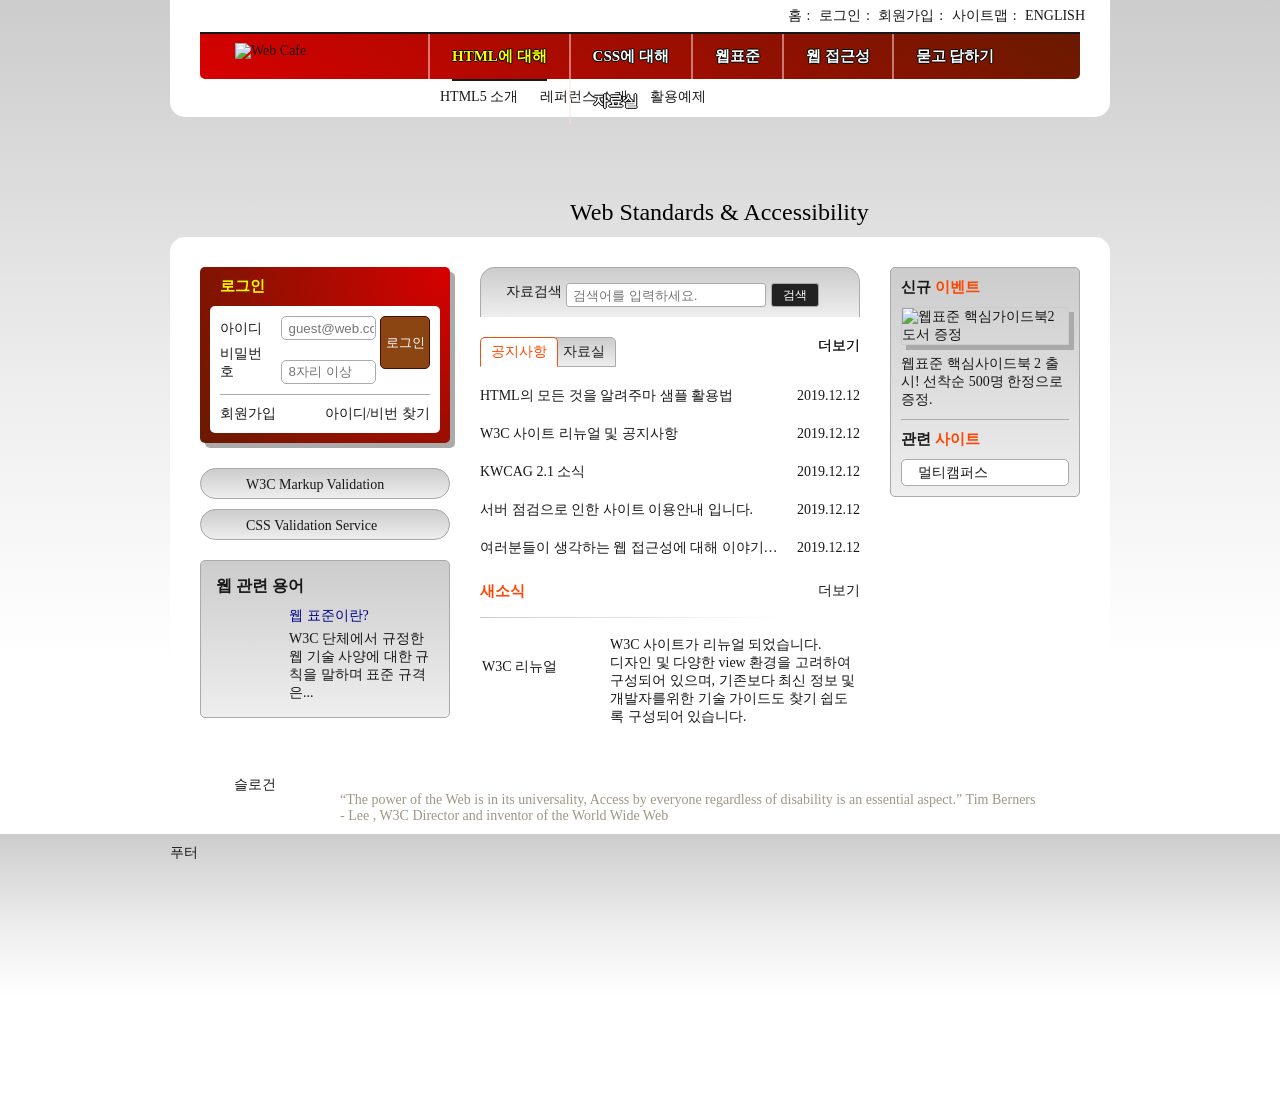
==== commit ea6f58fe: "관련사이트 완성" ====
--- a/index.html
+++ b/index.html
@@ -332,8 +332,8 @@
               </p>
             </div>
             <div class="btn-event">
-              <button class="btn-event-prev" aria-label="이전 이벤트 보기"></button>
-              <button class="btn-event-next" aria-label="다음 이벤트 보기"></button>
+              <button class="btn-event-prev" aria-label="이전 이벤트 보기" title="이전 이벤트 보기"></button>
+              <button class="btn-event-next" aria-label="다음 이벤트 보기" title="다음 이벤트 보기"></button>
             </div>
           </section>
           <section class="related">
@@ -341,7 +341,7 @@
               관련
               <span class="point-color">사이트</span>
             </h2>
-            <div class="related-links">
+            <div class="related-list">
               <ul>
                 <li><a href="/">멀티캠퍼스</a></li>
                 <li><a href="/">W3C</a></li>
--- a/css/style.css
+++ b/css/style.css
@@ -508,6 +508,96 @@
   right: -8px;
   padding: 8px;
 }
+/* 신규 이벤트 및 관련 사이트 */
+.event-related {
+  background: #ccc linear-gradient(#ccc, #eee);
+  border-radius: 5px;
+  border: 1px solid #aaa;
+  padding: 10px; 
+}
+.event-heading, .related-heading {
+  font-weight: 700;
+  color: #181818;
+  font-size: 1.5rem;
+}
+.point-color {
+  color: orangered;
+}
+.event p {
+  margin: 10px 0;
+}
+.event-thumbnail img {
+  border: 1px solid #ccc;
+  box-shadow: 5px 5px 0 0 #aaa;
+}
+.event {
+  position: relative;
+  border-bottom: 1px solid #aaa;
+}
+.btn-event {
+  position: absolute;
+  top: 3px;
+  right: 0;
+  height: 18px;
+  /* 파이어 폭스 브라우저에서 높이 값을 없애기 위하여 부모에게 높이를 지정하고 자식에서 100%를 줌 */
+}
+.btn-event-prev, .btn-event-next {
+  width: 19px;
+  height: 100%;
+  border: 0;
+  padding: 0;
+  /* 브라우저마다 버튼의 보더, 색상, 여백이 틀리기때문에 해당 소스를 입력해줘야함 */
+  background: url("./images/back_forward.png") no-repeat;
+}
+.btn-event-prev {
+  background-position: 0 0;
+}
+.btn-event-next {
+  background-position: -36px 0;
+}
+.related {
+  margin-top: 10px;
+}
+.related-list {
+  background: #fff;
+  border: 1px solid #aaa;
+  border-radius: 5px;
+  overflow: hidden;
+  height: 27px;
+  font-weight: 400;
+  font-size: 1.4rem;
+  border-radius: 5px;
+  /* transition-property: background, height, padding; */
+  /* 트렌지션이 일어날 속성 지정 */
+ /*  transition-duration: 2s, 2s, 2s; */
+  /* 바뀌는 중간단계 소스 */
+/*   transition-delay: 4s, 0s, 2s;
+ */  /* 딜레이로 적용 */
+/*   transition-timing-function: ease-in-out;
+ */  transition: all 0.4s 0s ease-in-out;
+ /* all는 내부에 있는 css모두에 적용됨 */
+ margin-top: 10px;
+}
+.related-list li {
+  padding: 2px;
+}
+.related-list a {
+  line-height: 21px;
+  display: block;
+  /* 버튼이 전체 다 눌릴수 있도록 블록 처리  */
+  text-indent: 1em;
+  /* 글자 들여쓰기 속성  */
+}
+.related-list a:hover {
+  color: orangered;
+}
+.related-list:hover {
+  height: 140px;
+  padding: 10px 0;
+}
+.event-brief em {
+  font-weight: 400;
+}
 /* 술로건 */
 .slogan {
   padding: 10px 0;
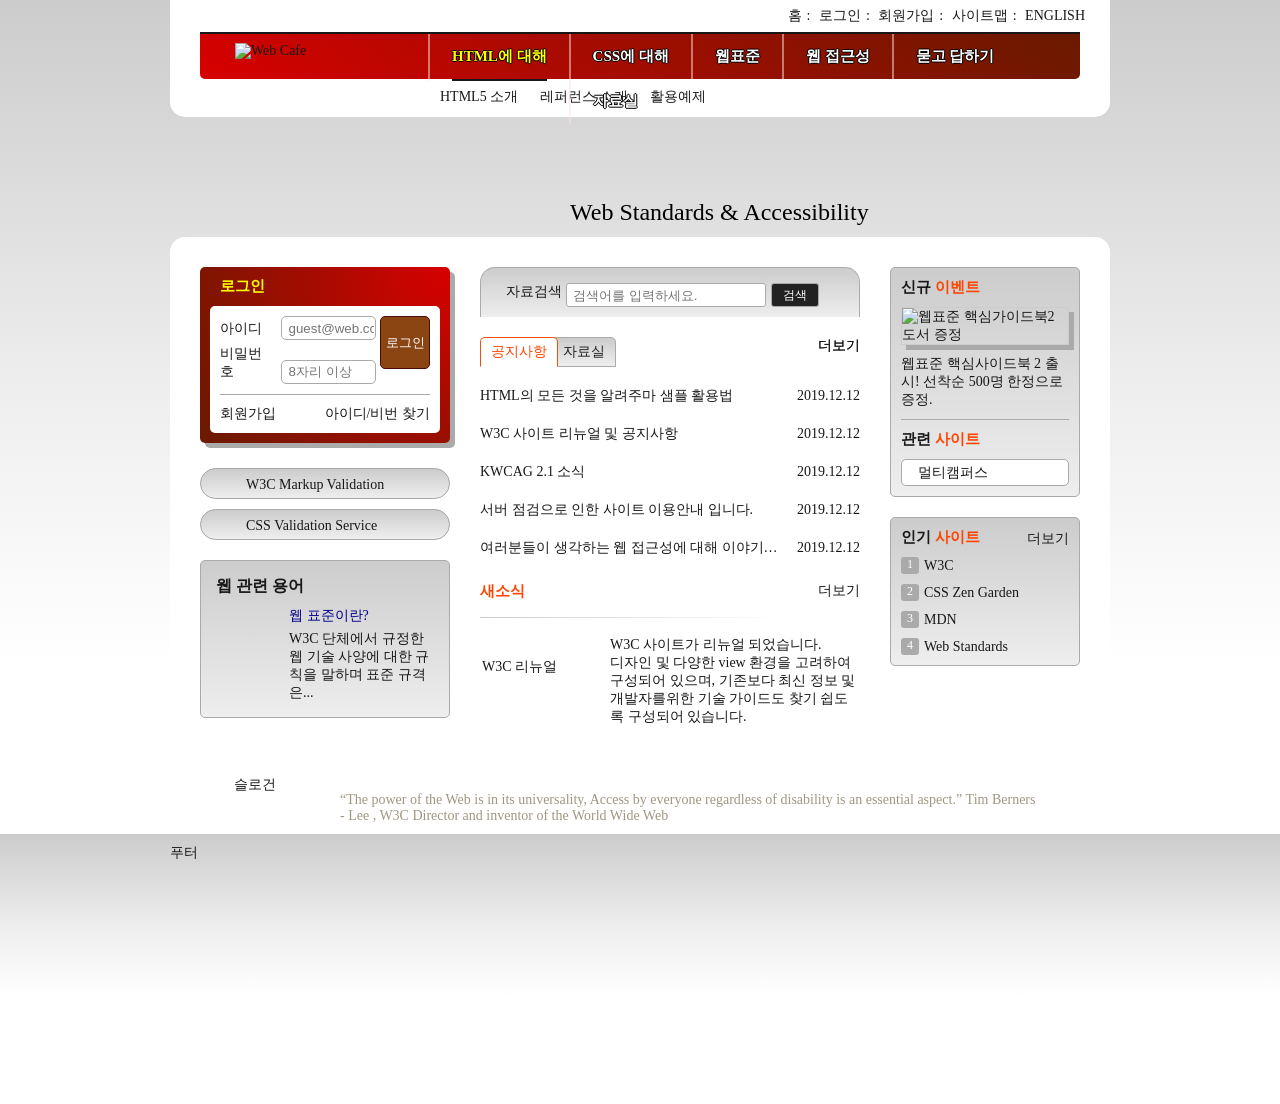
==== commit d34acdf7: "인기사이트 디자인 완성" ====
--- a/index.html
+++ b/index.html
@@ -324,7 +324,7 @@
             </h2>
             <div id="event-detail">
               <p class="event-thumbnail">
-                  <img src="./images/free_gift.gif" alt="웹표준 핵심가이드북2 도서 증정">
+                <img src="./images/free_gift.gif" alt="웹표준 핵심가이드북2 도서 증정">
               </p>
               <p class="event-brief">
                 <em>웹표준 핵심사이드북 2 출시!</em>
@@ -352,6 +352,33 @@
             </div>
           </section>
         </div>
+        <section class="favorite">
+          <h2 class="favorite-heading">
+            인기
+            <span class="point-color">사이트</span>
+          </h2>
+          <ol class="favorite-list">
+            <li class="no1">
+              <a href="">W3C</a>
+              <em class="up" aria-label="상승"></em>
+            </li>
+            <li class="no2">
+              <a href="">CSS Zen Garden</a>
+              <em class="down" aria-label="하락"></em>
+            </li>
+            <li class="no3">
+              <a href="">MDN</a>
+              <em class="stop" aria-label="변동없음"></em>
+            </li>
+            <li class="no4">
+              <a href="">Web Standards</a>
+              <em class="up" aria-label="상승"></em>
+            </li>
+          </ol>
+          <a href="/" class="favorite-more">
+            <span class="icon-plus"></span>더보기
+          </a>
+        </section>
       </div>
     </main> <!-- main은 IE11에서 지원안함 : HTML5 shiv 사용 필요 -->
     <article class="slogan">
--- a/css/style.css
+++ b/css/style.css
@@ -515,7 +515,7 @@
   border: 1px solid #aaa;
   padding: 10px; 
 }
-.event-heading, .related-heading {
+.event-heading, .related-heading, .favorite-heading {
   font-weight: 700;
   color: #181818;
   font-size: 1.5rem;
@@ -598,6 +598,68 @@
 .event-brief em {
   font-weight: 400;
 }
+/* 인기 사이트 */
+.favorite {
+  margin-top: 20px;
+  background: #ccc linear-gradient(#ccc, #eee);
+  border: 1px solid #aaa;
+  border-radius: 5px;
+  padding: 10px;
+  position: relative;
+}
+.favorite-more {
+  position: absolute;
+  padding: 8px;
+  top: 4px;
+  right: 2px;
+}
+.favorite-list li {
+  counter-increment: number;
+  margin-top: 10px;
+  display: flex;
+  /* flex로 라인이 맞지않는 개체를 맞출 수 있다 */
+  align-items: center;
+}
+.favorite-list li::before {
+  content: counter(number);
+  color: #fff;
+  font-size: 1.2rem;
+  padding: 0 6px 2px 6px;
+  background-color: #aaa;
+  margin-right: 5px;
+  border-radius: 3px;
+}
+.favorite-list {
+  counter-reset: number;
+}
+/* counter-reset: number;, content: counter(number);, counter-increment: number; 이 아래에서 축약된 소스 */
+/* .no1::before {
+  content: "1";
+}
+.no2::before {
+  content: "2";
+}
+.no3::before {
+  content: "3";
+}
+.no4::before {
+  content: "4";
+} */
+.up, .stop, .down {
+  background: url("./images/rank.png") no-repeat;
+  width: 9px;
+  height: 11px;
+  margin-left: auto;
+}
+.up {
+  background-position: 0 0;
+}
+.down {
+  background-position: 0 100%;
+}
+.stop {
+  background-position: 0 50%;
+}
 /* 술로건 */
 .slogan {
   padding: 10px 0;
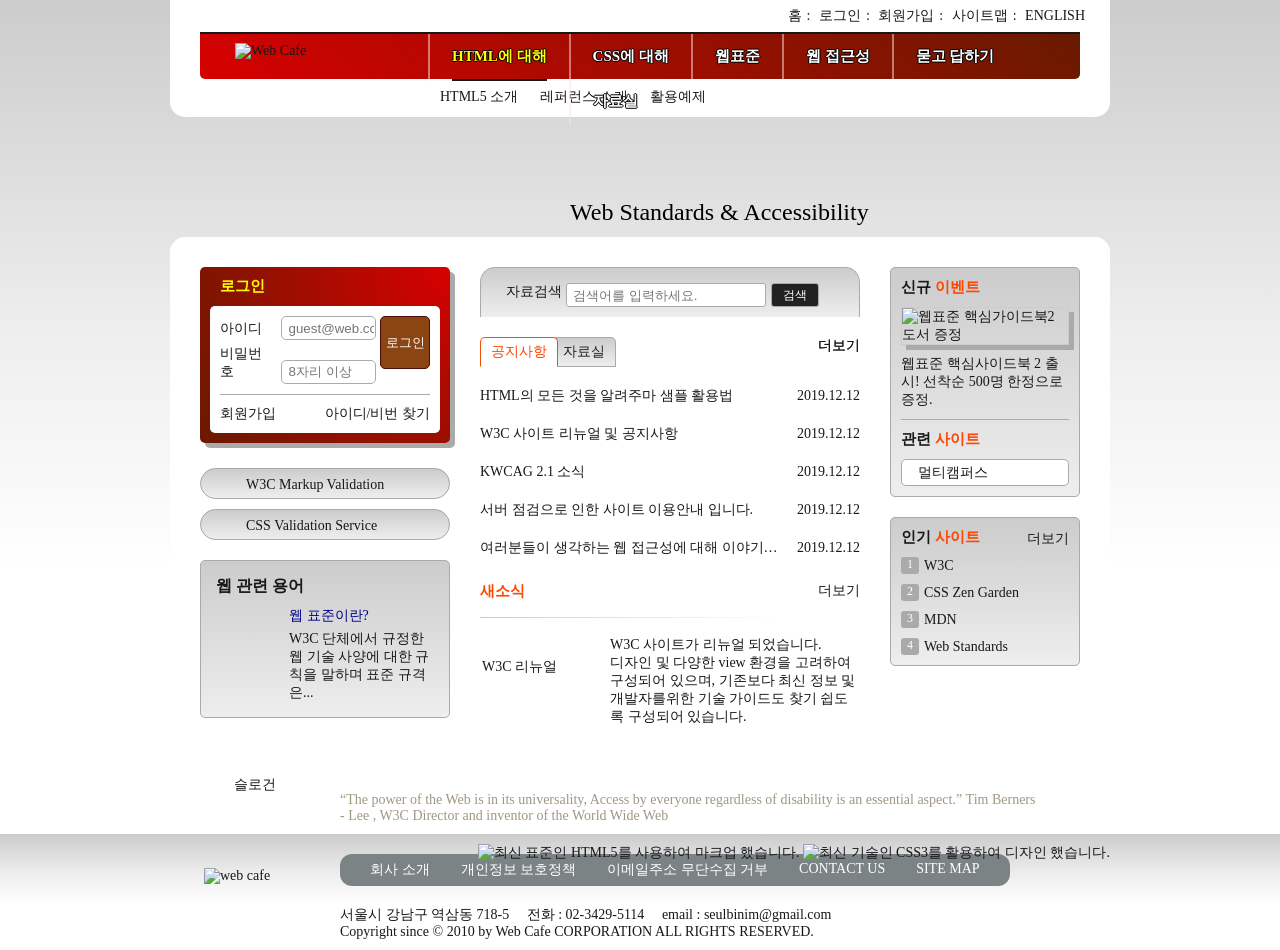
==== commit cd9b6f1d: "푸터 완성" ====
--- a/index.html
+++ b/index.html
@@ -395,7 +395,30 @@
       </p>
     </article>
     <div class="footer-bg">
-      <footer class="footer">푸터</footer>
+      <footer class="footer">
+        <a href="#" class="footer-logo">
+          <img src="images/footer_logo.png" alt="web cafe">
+        </a>
+        <ul class="guide-list">
+          <li><a href="#">회사 소개</a></li>
+          <li><a href="#">개인정보 보호정책</a></li>
+          <li><a href="#">이메일주소 무단수집 거부</a></li>
+          <li><a href="#">contact us</a></li>
+          <li><a href="#">site map</a></li>
+        </ul>
+        <address class="address">
+          <span>서울시 강남구 역삼동 718-5</span>
+          <span>전화 : 02-3429-5114</span>
+          <span>email : <a href="mailto:seulbinim@gmail.com">seulbinim@gmail.com</a></span>
+        </address>
+        <small class="copyright">
+          Copyright since &copy; 2010 by Web Cafe CORPORATION ALL RIGHTS RESERVED.
+        </small>
+        <div class="badge">
+          <img src="images/html5_logo.png" alt="최신 표준인 HTML5를 사용하여 마크업 했습니다.">
+          <img src="images/css3_logo.png" alt="최신 기술인 CSS3를 활용하여 디자인 했습니다.">
+        </div>
+      </footer>
     </div>
   </div>
 </body>
--- a/css/style.css
+++ b/css/style.css
@@ -698,10 +698,46 @@
   background: url("./images/coffee.png") no-repeat;
 }
 /* 푸터 */
-.footer {
-  height: 30vh;
-  padding: 10px 0;
-}
 .footer-bg {
   background: #ccc linear-gradient(#ccc 0%, #eee 35%, #fff 60%, #fff 100%);
-}+}
+.footer {
+  padding: 20px 100px 10px 170px;
+  position: relative;
+}
+/* 푸터로고 */
+.footer-logo {
+  position: absolute;
+  left: 34px;
+  top: 34px;
+}
+/* 가이드 링크 */
+.guide-list {
+  background: #7b8385;
+  color: #fff;
+  display: flex;
+  text-transform: uppercase;
+  /* 텍스트 대소문자 변경 */
+  border-radius: 12px;
+  justify-content: space-around;
+  /*  */
+  padding: 2px 15px;
+}
+/* 웹표준 기술 로고 */
+.guide-list a {
+  display: block;
+  padding: 5px 10px;
+}
+/* 주소및 저작권 */
+.address span {
+  margin-right: 1em;
+}
+.address {
+  padding-top: 20px;
+}
+.badge {
+  position: absolute;
+  right: 0;
+  top: 10px;
+}
+
